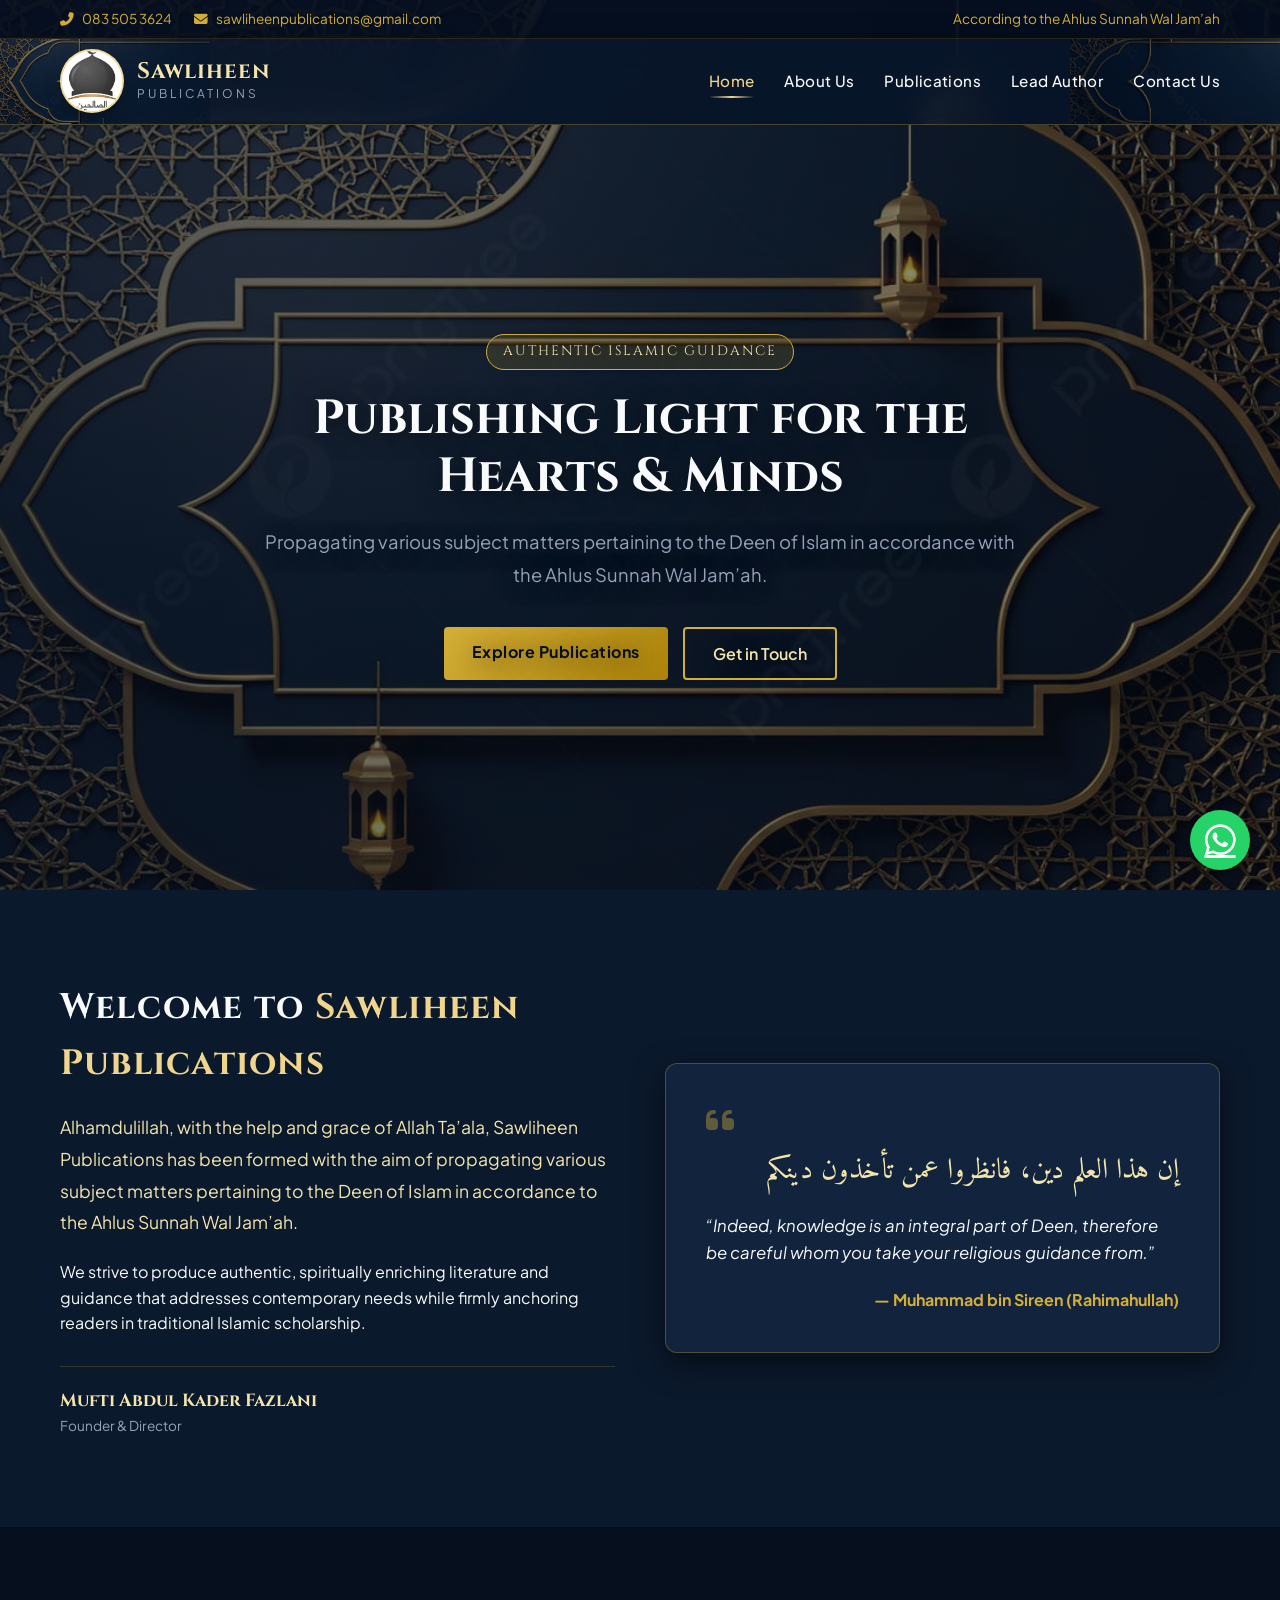
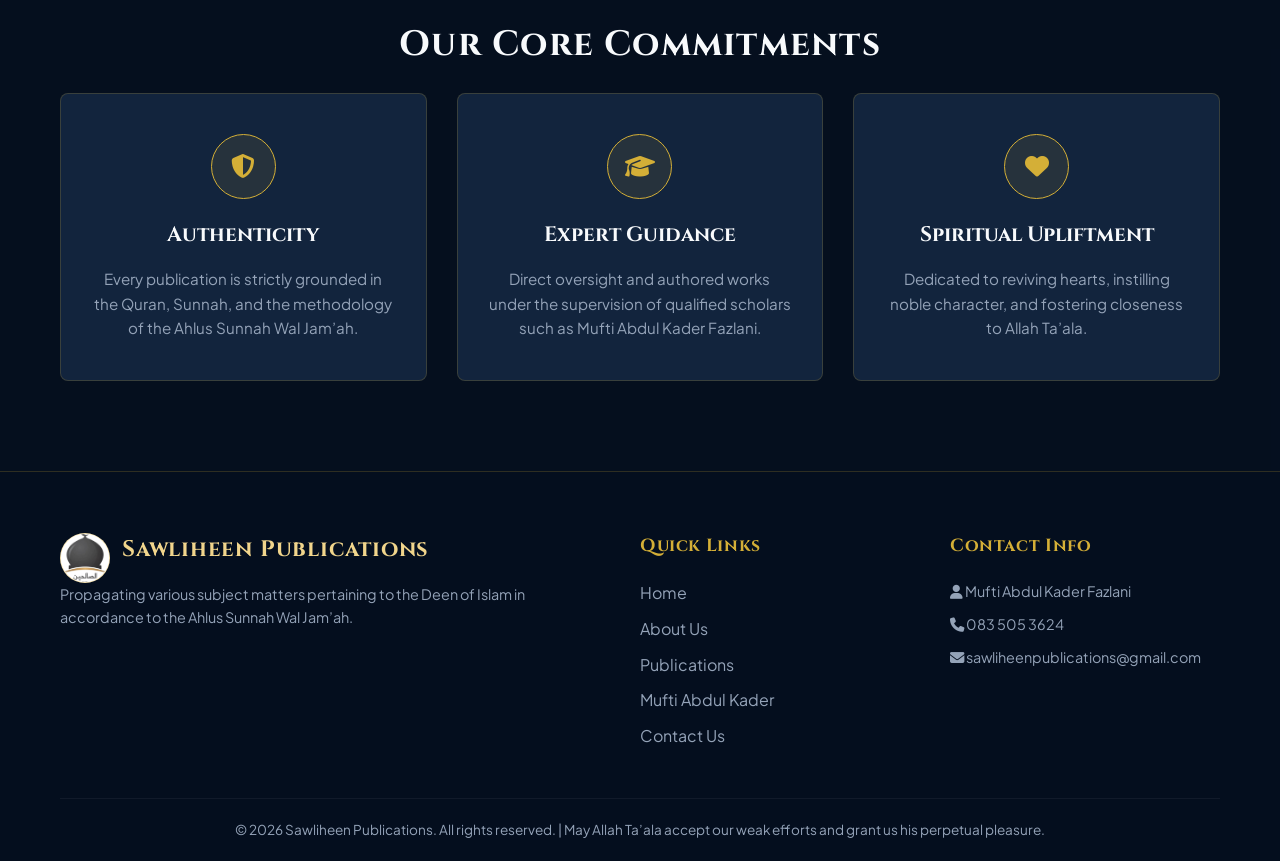
==== index.html @ 015b09c6 "Add files via upload" ====
<!DOCTYPE html>
<html lang="en">
<head>
    <meta charset="UTF-8">
    <meta name="viewport" content="width=device-width, initial-scale=1.0">
    <title>Sawliheen Publications | Home</title>
    <link rel="icon" type="image/png" href="images/favicon.png">
    <link rel="apple-touch-icon" href="images/logo.jpg">
    <!-- Google Fonts & Icons -->
    <link href="https://fonts.googleapis.com/css2?family=Cinzel:wght@400;600;700;900&family=Amiri:ital,wght@0,400;0,700;1,400&family=Plus+Jakarta+Sans:wght@300;400;500;600;700&display=swap" rel="stylesheet">
    <link rel="stylesheet" href="https://cdnjs.cloudflare.com/ajax/libs/font-awesome/6.4.0/css/all.min.css">
    <link rel="stylesheet" href="style.css">
</head>
<body>

    <!-- Top Bar -->
    <div class="top-bar">
        <div class="container top-bar-flex">
            <div class="contact-snippets">
                <span><i class="fas fa-phone-alt"></i> 083 505 3624</span>
                <span><i class="fas fa-envelope"></i> sawliheenpublications@gmail.com</span>
            </div>
            <div class="tagline-top">
                <span>According to the Ahlus Sunnah Wal Jam’ah</span>
            </div>
        </div>
    </div>

    <!-- Navigation Header -->
    <header class="navbar-header">
        <div class="container nav-container">
            <a href="index.html" class="logo">
                <img src="images/logo.jpg" class="logo-mark" alt="Sawliheen Publications logo">
                <div class="logo-text">
                    <h2>Sawliheen</h2>
                    <p>Publications</p>
                </div>
            </a>
            <nav class="nav-menu" id="navMenu">
                <ul>
                    <li><a href="index.html" class="nav-link active">Home</a></li>
                    <li><a href="about.html" class="nav-link">About Us</a></li>
                    <li><a href="publications.html" class="nav-link">Publications</a></li>
                    <li><a href="author.html" class="nav-link">Lead Author</a></li>
                    <li><a href="contact.html" class="nav-link">Contact Us</a></li>
                </ul>
            </nav>
            <button class="hamburger" id="hamburger" type="button" aria-label="Open navigation menu" aria-controls="navMenu" aria-expanded="false"><i class="fas fa-bars" aria-hidden="true"></i></button>
        </div>
    </header>

    <!-- Main Content -->
    <main>
        <!-- Hero Section -->
        <div class="hero-section">
            <div class="hero-overlay"></div>
            <div class="container hero-content">
                <span class="badge-gold">Authentic Islamic Guidance</span>
                <h1>Publishing Light for the Hearts & Minds</h1>
                <p class="hero-subtitle">Propagating various subject matters pertaining to the Deen of Islam in accordance with the Ahlus Sunnah Wal Jam’ah.</p>
                <div class="hero-btns">
                    <a href="publications.html" class="btn-gold">Explore Publications</a>
                    <a href="contact.html" class="btn-outline-gold">Get in Touch</a>
                </div>
            </div>
        </div>

        <!-- Welcome & Mission Section -->
        <section class="section-padding bg-pattern">
            <div class="container">
                <div class="grid-2col">
                    <div class="about-intro-text">
                        <h2 class="section-title">Welcome to <span>Sawliheen Publications</span></h2>
                        <p class="lead-text">Alhamdulillah, with the help and grace of Allah Ta’ala, Sawliheen Publications has been formed with the aim of propagating various subject matters pertaining to the Deen of Islam in accordance to the Ahlus Sunnah Wal Jam’ah.</p>
                        <p>We strive to produce authentic, spiritually enriching literature and guidance that addresses contemporary needs while firmly anchoring readers in traditional Islamic scholarship.</p>
                        <div class="signature-box">
                            <h4>Mufti Abdul Kader Fazlani</h4>
                            <p>Founder & Director</p>
                        </div>
                    </div>
                    <div class="quote-card-gold">
                        <div class="gold-frame">
                            <i class="fas fa-quote-left quote-icon"></i>
                            <p class="arabic-quote">إن هذا العلم دين، فانظروا عمن تأخذون دينكم</p>
                            <p class="quote-translation">“Indeed, knowledge is an integral part of Deen, therefore be careful whom you take your religious guidance from.”</p>
                            <span class="quote-author">— Muhammad bin Sireen (Rahimahullah)</span>
                        </div>
                    </div>
                </div>
            </div>
        </section>

        <!-- Core Commitments -->
        <section class="section-padding highlights-section">
            <div class="container text-center">
                <h2 class="section-title">Our Core Commitments</h2>
                <div class="grid-3col">
                    <div class="feature-box">
                        <div class="icon-circle"><i class="fas fa-shield-alt"></i></div>
                        <h3>Authenticity</h3>
                        <p>Every publication is strictly grounded in the Quran, Sunnah, and the methodology of the Ahlus Sunnah Wal Jam’ah.</p>
                    </div>
                    <div class="feature-box">
                        <div class="icon-circle"><i class="fas fa-graduation-cap"></i></div>
                        <h3>Expert Guidance</h3>
                        <p>Direct oversight and authored works under the supervision of qualified scholars such as Mufti Abdul Kader Fazlani.</p>
                    </div>
                    <div class="feature-box">
                        <div class="icon-circle"><i class="fas fa-heart"></i></div>
                        <h3>Spiritual Upliftment</h3>
                        <p>Dedicated to reviving hearts, instilling noble character, and fostering closeness to Allah Ta’ala.</p>
                    </div>
                </div>
            </div>
        </section>
    </main>

    <!-- Floating WhatsApp Widget -->
    <a href="https://wa.me/27835053624?text=Assalamu%20Alaikum,%20I%20am%20reaching%20out%20from%20the%20Sawliheen%20Publications%20website." class="whatsapp-float" target="_blank" title="Chat on WhatsApp">
        <i class="fab fa-whatsapp"></i>
    </a>

    <!-- Footer -->
    <footer class="footer">
        <div class="container">
            <div class="footer-grid">
                <div class="footer-col">
                    <div class="footer-logo"><img src="images/logo.jpg" class="footer-mark" alt="Sawliheen Publications logo"><h3>Sawliheen Publications</h3></div>
                    <p>Propagating various subject matters pertaining to the Deen of Islam in accordance to the Ahlus Sunnah Wal Jam’ah.</p>
                </div>
                <div class="footer-col">
                    <h4>Quick Links</h4>
                    <ul>
                        <li><a href="index.html">Home</a></li>
                        <li><a href="about.html">About Us</a></li>
                        <li><a href="publications.html">Publications</a></li>
                        <li><a href="author.html">Mufti Abdul Kader</a></li>
                        <li><a href="contact.html">Contact Us</a></li>
                    </ul>
                </div>
                <div class="footer-col">
                    <h4>Contact Info</h4>
                    <p><i class="fas fa-user"></i> Mufti Abdul Kader Fazlani</p>
                    <p><i class="fas fa-phone"></i> 083 505 3624</p>
                    <p><i class="fas fa-envelope"></i> sawliheenpublications@gmail.com</p>
                </div>
            </div>
            <div class="footer-bottom">
                <p>&copy; 2026 Sawliheen Publications. All rights reserved. | May Allah Ta’ala accept our weak efforts and grant us his perpetual pleasure.</p>
            </div>
        </div>
    </footer>

    <script src="script.js"></script>
</body>
</html>
---- style.css ----
/* ==========================================
   SAWLIHEEN PUBLICATIONS - STYLESHEET
   Theme: Navy Blue & Metallic Gold
   ========================================== */

:root {
    --navy-dark: #070f1e;
    --navy-primary: #0b192c;
    --navy-light: #1e3e62;
    --navy-card: #12243d;
    --gold-primary: #d4af37;
    --gold-light: #f3e5ab;
    --gold-dark: #aa820a;
    --text-light: #f8fafc;
    --text-muted: #94a3b8;
    --transition: all 0.3s ease;
}

/* --------------------------------------------------------------------------
   Sawliheen signature treatment — the navy and gold details of the artwork
   continue quietly across every page, while content remains easy to read.
   -------------------------------------------------------------------------- */
:root {
    --sawliheen-ink: #071226;
    --sawliheen-navy: #10284d;
    --sawliheen-midnight: #09172f;
    --sawliheen-gold: #d9ae57;
    --sawliheen-gold-light: #f1d58c;
    --sawliheen-copper: #a97449;
}

html { scroll-behavior: smooth; }

body {
    background-color: var(--sawliheen-ink);
    background-image: linear-gradient(rgba(5, 14, 31, 0.88), rgba(5, 14, 31, 0.93)), url('images/background.jpg');
    background-attachment: fixed;
    background-position: center;
    background-size: cover;
    color: #e9edf5;
}

.hero-section {
    background: url('images/background.jpg') center / cover no-repeat !important;
}
.hero-overlay {
    background: linear-gradient(110deg, rgba(5, 14, 31, 0.84), rgba(16, 40, 77, 0.78)) !important;
}

.top-bar {
    background: rgba(5, 14, 31, 0.90) !important;
    border-bottom: 1px solid rgba(217, 174, 87, 0.28);
}

.navbar-header {
    background: rgba(9, 23, 47, 0.91) !important;
    backdrop-filter: blur(14px);
    border-bottom: 1px solid rgba(217, 174, 87, 0.20);
    box-shadow: 0 10px 30px rgba(0, 0, 0, 0.18);
}

.logo-icon, .footer-logo h3 { color: var(--sawliheen-gold-light) !important; }
.logo-text h2, .section-title, .footer h3, .footer h4 { letter-spacing: 0.035em; }
.nav-link { letter-spacing: 0.025em; }
.nav-link.active, .nav-link:hover { color: var(--sawliheen-gold-light) !important; }

.page-header-banner {
    position: relative;
    overflow: hidden;
    background: linear-gradient(115deg, rgba(5, 14, 31, 0.89), rgba(16, 40, 77, 0.74)) !important;
    border-bottom: 1px solid rgba(217, 174, 87, 0.32);
}
.page-header-banner::after {
    content: '';
    position: absolute;
    inset: 0;
    background: url('images/background.jpg') center 44% / cover no-repeat;
    opacity: 0.18;
    mix-blend-mode: screen;
    pointer-events: none;
}
.page-header-banner .container { position: relative; z-index: 1; }
.page-header-banner h1 { text-shadow: 0 4px 22px rgba(0, 0, 0, 0.42); }

.section-padding { background: rgba(5, 14, 31, 0.67); }
.section-title span, .eyebrow { color: var(--sawliheen-gold-light) !important; }
.eyebrow {
    display: inline-block;
    margin-bottom: 0.8rem;
    font-family: 'Plus Jakarta Sans', sans-serif;
    font-size: 0.72rem;
    font-weight: 700;
    letter-spacing: 0.18em;
    text-transform: uppercase;
}

.publications-intro, .author-profile {
    max-width: 850px;
    margin: 0 auto;
    padding: clamp(2rem, 5vw, 4.5rem);
    border: 1px solid rgba(217, 174, 87, 0.34);
    border-radius: 4px;
    background: linear-gradient(135deg, rgba(16, 40, 77, 0.82), rgba(7, 18, 38, 0.88));
    box-shadow: 0 24px 60px rgba(0, 0, 0, 0.30), inset 0 1px 0 rgba(255, 255, 255, 0.06);
}
.publications-intro .lead-text { max-width: 650px; margin: 0 auto 2rem; }
.author-profile { max-width: 900px; }
.author-profile .section-title { margin-bottom: 1.35rem; }

.btn-primary, .btn-sm-gold {
    background: linear-gradient(135deg, var(--sawliheen-gold-light), var(--sawliheen-copper)) !important;
    box-shadow: 0 10px 24px rgba(169, 116, 73, 0.24);
}
.btn-primary:hover, .btn-sm-gold:hover { transform: translateY(-2px); box-shadow: 0 14px 30px rgba(169, 116, 73, 0.35); }

.footer {
    background: rgba(5, 14, 31, 0.93) !important;
    border-top: 1px solid rgba(217, 174, 87, 0.28);
    backdrop-filter: blur(12px);
}
.author-contact-box, .contact-form, .contact-info-card, .about-card, .value-card, .quote-card, .pub-card {
    border: 1px solid rgba(217, 174, 87, 0.16);
    box-shadow: 0 18px 38px rgba(0, 0, 0, 0.20);
}

@media (max-width: 768px) {
    body { background-attachment: scroll; }
    .publications-intro, .author-profile { padding: 2rem 1.35rem; }
}

* {
    margin: 0;
    padding: 0;
    box-sizing: border-box;
}

html {
    scroll-behavior: smooth;
}

body {
    font-family: 'Plus Jakarta Sans', sans-serif;
    background-color: var(--navy-dark);
    color: var(--text-light);
    line-height: 1.6;
}

/* Container */
.container {
    max-width: 1200px;
    margin: 0 auto;
    padding: 0 20px;
}

/* Typography */
h1, h2, h3, h4, .logo-text h2, .badge-gold {
    font-family: 'Cinzel', serif;
}

.arabic-quote {
    font-family: 'Amiri', serif;
    font-size: 1.8rem;
    color: var(--gold-light);
    direction: rtl;
    margin-bottom: 15px;
    line-height: 1.8;
}

/* Top Bar */
.top-bar {
    background-color: var(--navy-dark);
    border-bottom: 1px solid rgba(212, 175, 55, 0.2);
    font-size: 0.85rem;
    padding: 8px 0;
    color: var(--text-muted);
}

.top-bar-flex {
    display: flex;
    justify-content: space-between;
    align-items: center;
}

.contact-snippets span {
    margin-right: 20px;
}

.contact-snippets i, .tagline-top i {
    color: var(--gold-primary);
    margin-right: 6px;
}

/* Navbar */
.navbar-header {
    background-color: var(--navy-primary);
    border-bottom: 1px solid rgba(212, 175, 55, 0.3);
    position: sticky;
    top: 0;
    z-index: 1000;
    box-shadow: 0 4px 20px rgba(0,0,0,0.5);
}

.nav-container {
    display: flex;
    justify-content: space-between;
    align-items: center;
    height: 85px;
}

.logo {
    display: flex;
    align-items: center;
    text-decoration: none;
    color: var(--text-light);
}

/* Supplied Sawliheen Publications mark — kept crisp, restrained, and legible. */
.logo-mark {
    width: 64px;
    height: 64px;
    flex: 0 0 64px;
    object-fit: cover;
    object-position: center 29%;
    border-radius: 50%;
    background: #fff;
    border: 2px solid rgba(241, 213, 140, 0.88);
    box-shadow: 0 5px 16px rgba(0, 0, 0, 0.28);
    margin-right: 13px;
}

.logo-icon {
    width: 45px;
    height: 45px;
    background: linear-gradient(135deg, var(--gold-primary), var(--gold-dark));
    color: var(--navy-dark);
    display: flex;
    align-items: center;
    justify-content: center;
    border-radius: 50%;
    font-size: 1.2rem;
    margin-right: 12px;
}

.logo-text h2 {
    font-size: 1.4rem;
    color: var(--gold-light);
    letter-spacing: 1px;
    line-height: 1.1;
}

.logo-text p {
    font-size: 0.75rem;
    letter-spacing: 3px;
    color: var(--text-muted);
    text-transform: uppercase;
}

.nav-menu ul {
    display: flex;
    list-style: none;
    gap: 30px;
}

.nav-menu a {
    text-decoration: none;
    color: var(--text-light);
    font-weight: 500;
    font-size: 0.95rem;
    transition: var(--transition);
    position: val;
}

.nav-menu a:hover, .nav-menu a.active {
    color: var(--gold-primary);
}

.hamburger {
    display: none;
    font-size: 1.5rem;
    color: var(--gold-primary);
    cursor: pointer;
}

/* Page Routing Display */
.page {
    display: none;
    animation: fadeIn 0.5s ease-in-out;
}

.page.active-page {
    display: block;
}

@keyframes fadeIn {
    from { opacity: 0; transform: translateY(10px); }
    to { opacity: 1; transform: translateY(0); }
}

/* Hero Section */
.hero-section {
    position: relative;
    background: url('https://images.unsplash.com/photo-1542838132-92c53300491e?auto=format&fit=crop&w=1920&q=80') center/cover no-repeat;
    min-height: 85vh;
    display: flex;
    align-items: center;
    text-align: center;
}

.hero-overlay {
    position: absolute;
    top: 0; left: 0; width: 100%; height: 100%;
    background: linear-gradient(to bottom, rgba(7,15,30,0.85), rgba(11,25,44,0.95));
}

.hero-content {
    position: relative;
    z-index: 2;
    max-width: 800px;
    margin: 0 auto;
    padding: 60px 20px;
}

.badge-gold {
    display: inline-block;
    background: rgba(212, 175, 55, 0.15);
    border: 1px solid var(--gold-primary);
    color: var(--gold-light);
    padding: 6px 16px;
    border-radius: 30px;
    font-size: 0.85rem;
    letter-spacing: 2px;
    text-transform: uppercase;
    margin-bottom: 20px;
}

.hero-content h1 {
    font-size: 3rem;
    color: var(--text-light);
    margin-bottom: 20px;
    line-height: 1.2;
}

.hero-content h1 span {
    color: var(--gold-primary);
}

.hero-subtitle {
    font-size: 1.15rem;
    color: var(--text-muted);
    margin-bottom: 35px;
    line-height: 1.8;
}

.hero-btns {
    display: flex;
    justify-content: center;
    gap: 15px;
}

/* Buttons */
.btn-gold {
    background: linear-gradient(135deg, var(--gold-primary), var(--gold-dark));
    color: var(--navy-dark);
    padding: 12px 28px;
    border-radius: 4px;
    text-decoration: none;
    font-weight: 700;
    letter-spacing: 0.5px;
    transition: var(--transition);
    display: inline-block;
    border: none;
    cursor: pointer;
}

.btn-gold:hover {
    transform: translateY(-2px);
    box-shadow: 0 5px 20px rgba(212, 175, 55, 0.4);
}

.btn-outline-gold {
    background: transparent;
    border: 2px solid var(--gold-primary);
    color: var(--gold-light);
    padding: 12px 28px;
    border-radius: 4px;
    text-decoration: none;
    font-weight: 600;
    transition: var(--transition);
    display: inline-block;
}

.btn-outline-gold:hover {
    background: var(--gold-primary);
    color: var(--navy-dark);
}

.btn-sm-gold {
    background: rgba(212, 175, 55, 0.15);
    border: 1px solid var(--gold-primary);
    color: var(--gold-light);
    padding: 8px 16px;
    border-radius: 4px;
    text-decoration: none;
    font-size: 0.85rem;
    font-weight: 600;
    display: inline-block;
    transition: var(--transition);
}

.btn-sm-gold:hover {
    background: var(--gold-primary);
    color: var(--navy-dark);
}

/* Common Section Layouts */
.section-padding {
    padding: 90px 0;
}

.bg-pattern {
    background-color: var(--navy-primary);
    position: relative;
}

.grid-2col {
    display: grid;
    grid-template-columns: 1fr 1fr;
    gap: 50px;
    align-items: center;
}

.grid-3col {
    display: grid;
    grid-template-columns: repeat(3, 1fr);
    gap: 30px;
}

.align-center {
    align-items: center;
}

.text-center {
    text-align: center;
}

.mb-50 {
    margin-bottom: 50px;
}

.section-title {
    font-size: 2.2rem;
    margin-bottom: 20px;
    color: var(--text-light);
}

.section-title span, span {
    color: var(--gold-primary);
}

.lead-text {
    font-size: 1.1rem;
    color: var(--gold-light);
    margin-bottom: 20px;
    line-height: 1.8;
}

/* Quote Card */
.quote-card-gold {
    background: var(--navy-card);
    border: 1px solid rgba(212, 175, 55, 0.3);
    padding: 40px;
    border-radius: 12px;
    box-shadow: 0 10px 30px rgba(0,0,0,0.5);
    position: relative;
}

.gold-frame {
    position: relative;
}

.quote-icon {
    color: var(--gold-primary);
    font-size: 2rem;
    opacity: 0.4;
    margin-bottom: 10px;
}

.quote-translation {
    font-style: italic;
    color: var(--text-light);
    margin-bottom: 20px;
    font-size: 1.05rem;
}

.quote-author {
    font-weight: 700;
    color: var(--gold-primary);
    display: block;
    text-align: right;
}

.signature-box {
    margin-top: 30px;
    padding-top: 20px;
    border-top: 1px solid rgba(212, 175, 55, 0.2);
}

.signature-box h4 {
    color: var(--gold-light);
    font-size: 1.1rem;
}

.signature-box p {
    color: var(--text-muted);
    font-size: 0.85rem;
}

/* Highlights */
.highlights-section .feature-box {
    background: var(--navy-card);
    border: 1px solid rgba(212, 175, 55, 0.2);
    padding: 40px 30px;
    border-radius: 8px;
    transition: var(--transition);
}

.highlights-section .feature-box:hover {
    border-color: var(--gold-primary);
    transform: translateY(-5px);
}

.icon-circle {
    width: 65px;
    height: 65px;
    background: rgba(212, 175, 55, 0.1);
    border: 1px solid var(--gold-primary);
    color: var(--gold-primary);
    display: flex;
    align-items: center;
    justify-content: center;
    border-radius: 50%;
    font-size: 1.5rem;
    margin: 0 auto 20px auto;
}

.feature-box h3 {
    margin-bottom: 15px;
    font-size: 1.3rem;
    color: var(--text-light);
}

.feature-box p {
    color: var(--text-muted);
    font-size: 0.95rem;
}

/* Page Banners */
.page-header-banner {
    background: linear-gradient(135deg, var(--navy-primary), var(--navy-dark));
    border-bottom: 1px solid rgba(212, 175, 55, 0.2);
    padding: 70px 0;
    text-align: center;
}

.page-header-banner h1 {
    font-size: 2.5rem;
    color: var(--gold-light);
    margin-bottom: 10px;
}

.page-header-banner p {
    color: var(--text-muted);
    font-size: 1.1rem;
}

/* Vision Box */
.vision-box-gold {
    background: var(--navy-card);
    border: 1px solid var(--gold-primary);
    padding: 40px;
    border-radius: 12px;
}

.vision-box-gold h3 {
    color: var(--gold-primary);
    font-size: 1.3rem;
    margin-bottom: 10px;
}

.vision-box-gold p {
    color: var(--text-muted);
}

/* Publications Grid */
.pub-card {
    background: var(--navy-card);
    border: 1px solid rgba(212, 175, 55, 0.2);
    border-radius: 8px;
    overflow: hidden;
    transition: var(--transition);
}

.pub-card:hover {
    border-color: var(--gold-primary);
    transform: translateY(-5px);
}

.pub-img {
    height: 180px;
    background: linear-gradient(135deg, var(--navy-light), var(--navy-primary));
    display: flex;
    align-items: center;
    justify-content: center;
    position: relative;
    font-size: 3.5rem;
    color: var(--gold-primary);
}

.pub-tag {
    position: absolute;
    top: 15px;
    right: 15px;
    background: var(--gold-primary);
    color: var(--navy-dark);
    font-size: 0.75rem;
    font-weight: 700;
    padding: 4px 10px;
    border-radius: 4px;
    text-transform: uppercase;
}

.pub-content {
    padding: 25px;
}

.pub-content h3 {
    font-size: 1.25rem;
    margin-bottom: 8px;
    color: var(--text-light);
}

.pub-author {
    font-size: 0.85rem;
    color: var(--gold-primary);
    margin-bottom: 12px;
    font-weight: 600;
}

.pub-content p {
    color: var(--text-muted);
    font-size: 0.95rem;
    margin-bottom: 20px;
}

/* Author Section */
.author-avatar-wrapper {
    display: flex;
    justify-content: center;
}

.author-frame {
    width: 280px;
    height: 350px;
    background: var(--navy-card);
    border: 2px solid var(--gold-primary);
    border-radius: 12px;
    display: flex;
    align-items: center;
    justify-content: center;
    font-size: 6rem;
    color: var(--gold-primary);
    box-shadow: 0 10px 30px rgba(0,0,0,0.5);
}

.author-contact-box {
    margin-top: 30px;
    background: var(--navy-card);
    padding: 20px;
    border-left: 4px solid var(--gold-primary);
    border-radius: 4px;
}

.author-contact-box p {
    margin-bottom: 8px;
    color: var(--text-light);
}

.author-contact-box i {
    color: var(--gold-primary);
    margin-right: 10px;
}

/* Contact Section */
.contact-info-card {
    background: var(--navy-card);
    border: 1px solid rgba(212, 175, 55, 0.2);
    padding: 40px;
    border-radius: 12px;
}

.contact-list {
    list-style: none;
    margin: 30px 0;
}

.contact-list li {
    display: flex;
    align-items: flex-start;
    margin-bottom: 25px;
}

.contact-list i {
    font-size: 1.3rem;
    color: var(--gold-primary);
    margin-right: 20px;
    margin-top: 3px;
}

.contact-list h4 {
    font-size: 1rem;
    color: var(--gold-light);
}

.contact-list p {
    color: var(--text-muted);
    font-size: 0.95rem;
}

.whatsapp-direct-box {
    background: rgba(37, 211, 102, 0.08);
    border: 1px solid rgba(37, 211, 102, 0.3);
    padding: 25px;
    border-radius: 8px;
    margin-top: 30px;
}

.whatsapp-direct-box h3 {
    color: #25d366;
    font-size: 1.15rem;
    margin-bottom: 8px;
}

.whatsapp-direct-box p {
    color: var(--text-muted);
    font-size: 0.9rem;
    margin-bottom: 15px;
}

.btn-whatsapp-large {
    background: #25d366;
    color: #fff;
    padding: 12px 20px;
    border-radius: 4px;
    text-decoration: none;
    font-weight: 600;
    display: inline-block;
    transition: var(--transition);
}

.btn-whatsapp-large:hover {
    background: #20ba5a;
    box-shadow: 0 5px 15px rgba(37, 211, 102, 0.4);
}

.contact-form-wrapper {
    background: var(--navy-card);
    border: 1px solid rgba(212, 175, 55, 0.2);
    padding: 40px;
    border-radius: 12px;
}

.contact-form-wrapper h3 {
    font-size: 1.5rem;
    margin-bottom: 25px;
    color: var(--gold-light);
}

.form-group {
    margin-bottom: 20px;
}

.form-group label {
    display: block;
    margin-bottom: 8px;
    font-size: 0.9rem;
    color: var(--text-light);
}

.form-group input, .form-group textarea {
    width: 100%;
    padding: 12px 15px;
    background: var(--navy-dark);
    border: 1px solid rgba(212, 175, 55, 0.3);
    border-radius: 4px;
    color: var(--text-light);
    font-family: inherit;
    transition: var(--transition);
}

.form-group input:focus, .form-group textarea:focus {
    outline: none;
    border-color: var(--gold-primary);
}

.w-100 {
    width: 100%;
}

.form-success {
    margin-top: 15px;
    padding: 12px;
    background: rgba(37, 211, 102, 0.15);
    border: 1px solid #25d366;
    color: #25d366;
    border-radius: 4px;
    text-align: center;
    font-weight: 600;
}

/* Floating WhatsApp Widget */
.whatsapp-float {
    position: fixed;
    bottom: 30px;
    right: 30px;
    background: #25d366;
    color: white;
    width: 60px;
    height: 60px;
    border-radius: 50%;
    display: flex;
    align-items: center;
    justify-content: center;
    font-size: 2.2rem;
    box-shadow: 0 4px 20px rgba(0,0,0,0.4);
    z-index: 999;
    transition: var(--transition);
}

.whatsapp-float:hover {
    transform: scale(1.1);
    background: #20ba5a;
}

/* Footer */
.footer {
    background: var(--navy-dark);
    border-top: 1px solid rgba(212, 175, 55, 0.2);
    padding: 60px 0 20px 0;
    color: var(--text-muted);
}

.footer-grid {
    display: grid;
    grid-template-columns: 2fr 1fr 1fr;
    gap: 40px;
    margin-bottom: 40px;
}

.footer-logo {
    display: flex;
    align-items: center;
    gap: 12px;
}

.footer-mark {
    width: 50px;
    height: 50px;
    flex: 0 0 50px;
    object-fit: cover;
    object-position: center 29%;
    border-radius: 50%;
    background: #fff;
    border: 1px solid rgba(241, 213, 140, 0.68);
}

.footer-logo h3 {
    color: var(--gold-light);
    font-size: 1.4rem;
    margin-bottom: 15px;
}

.footer-col h4 {
    color: var(--gold-primary);
    font-size: 1.1rem;
    margin-bottom: 20px;
}

.footer-col ul {
    list-style: none;
}

.footer-col ul li {
    margin-bottom: 10px;
}

.footer-col ul a {
    text-decoration: none;
    color: var(--text-muted);
    transition: var(--transition);
}

.footer-col ul a:hover {
    color: var(--gold-primary);
}

.footer-col p {
    margin-bottom: 10px;
    font-size: 0.9rem;
}

.footer-bottom {
    border-top: 1px solid rgba(255,255,255,0.05);
    padding-top: 20px;
    text-align: center;
    font-size: 0.85rem;
}

/* Responsive Styles */
@keyframes fadeIn {
    from { opacity: 0; }
    to { opacity: 1; }
}

@media(max-width: 900px) {
    .grid-2col, .grid-3col, .footer-grid {
        grid-template-columns: 1fr;
        gap: 30px;
    }

    .hero-content h1 {
        font-size: 2.2rem;
    }

    .nav-menu {
        display: none;
        position: absolute;
        top: 85px;
        left: 0;
        width: 100%;
        background: var(--navy-primary);
        border-bottom: 1px solid rgba(212, 175, 55, 0.3);
        padding: 20px 0;
    }

    .nav-menu.active {
        display: block;
    }

    .nav-menu ul {
        flex-direction: column;
        align-items: center;
        gap: 15px;
    }

    .hamburger {
        display: block;
    }

    .top-bar-flex {
        flex-direction: column;
        text-align: center;
        gap: 5px;
    }

    .contact-snippets span {
        margin-right: 0;
        display: block;
    }
}

/* ========================================================================
   Premium interaction & mobile polish
   ======================================================================== */

/* Gold scrollbar */
html { scrollbar-color: var(--sawliheen-gold) var(--sawliheen-ink); scrollbar-width: thin; }
::-webkit-scrollbar { width: 11px; }
::-webkit-scrollbar-track { background: var(--sawliheen-ink); }
::-webkit-scrollbar-thumb {
    background: linear-gradient(180deg, var(--sawliheen-gold-light), var(--sawliheen-copper));
    border: 3px solid var(--sawliheen-ink);
    border-radius: 99px;
}
::-webkit-scrollbar-thumb:hover { background: var(--sawliheen-gold-light); }

/* Gentle movement gives the dark canvas depth without distracting from the content. */
@keyframes auroraDrift {
    0%, 100% { background-position: center, center; }
    50% { background-position: center, 54% center; }
}

@keyframes logoFloat {
    0%, 100% { transform: translateY(0); }
    50% { transform: translateY(-3px); }
}

@keyframes goldPulse {
    0%, 100% { box-shadow: 0 0 0 0 rgba(217, 174, 87, 0); }
    50% { box-shadow: 0 0 0 7px rgba(217, 174, 87, 0.12); }
}

body { animation: auroraDrift 24s ease-in-out infinite; }
.logo-mark { animation: logoFloat 4.8s ease-in-out infinite; }

.logo:hover .logo-mark {
    transform: rotate(-5deg) scale(1.07);
    border-color: var(--sawliheen-gold-light);
    box-shadow: 0 8px 22px rgba(217, 174, 87, 0.28);
}

.nav-link { position: relative; }
.nav-link::after {
    content: '';
    position: absolute;
    right: 0;
    bottom: -8px;
    left: 0;
    height: 2px;
    border-radius: 99px;
    background: linear-gradient(90deg, transparent, var(--sawliheen-gold-light), transparent);
    transform: scaleX(0);
    transform-origin: center;
    transition: transform 260ms ease;
}
.nav-link:hover::after, .nav-link.active::after { transform: scaleX(1); }

.btn-gold, .btn-outline-gold, .btn-primary, .btn-sm-gold {
    position: relative;
    overflow: hidden;
    transition: transform 220ms ease, box-shadow 220ms ease, background-color 220ms ease;
}
.btn-gold::before, .btn-primary::before, .btn-sm-gold::before {
    content: '';
    position: absolute;
    inset: 0;
    background: linear-gradient(115deg, transparent 20%, rgba(255,255,255,.28) 45%, transparent 70%);
    transform: translateX(-125%);
    transition: transform 520ms ease;
}
.btn-gold:hover::before, .btn-primary:hover::before, .btn-sm-gold:hover::before { transform: translateX(125%); }
.btn-gold:hover, .btn-outline-gold:hover, .btn-primary:hover, .btn-sm-gold:hover {
    transform: translateY(-3px);
    box-shadow: 0 14px 28px rgba(0, 0, 0, .28), 0 0 0 1px rgba(241, 213, 140, .18);
}

.feature-box, .about-card, .value-card, .pub-card, .contact-info-card, .contact-form, .quote-card-gold, .author-profile, .publications-intro {
    transition: transform 260ms ease, border-color 260ms ease, box-shadow 260ms ease, background-color 260ms ease;
}
.feature-box:hover, .about-card:hover, .value-card:hover, .pub-card:hover, .contact-info-card:hover, .contact-form:hover, .quote-card-gold:hover {
    transform: translateY(-7px);
    border-color: rgba(241, 213, 140, .58);
    box-shadow: 0 20px 38px rgba(0, 0, 0, .28), 0 0 0 1px rgba(217, 174, 87, .1);
}
.feature-box:hover .icon-circle { animation: goldPulse 1.8s ease-in-out infinite; transform: scale(1.07); }
.icon-circle { transition: transform 220ms ease; }

.footer-col ul a { display: inline-block; }
.footer-col ul a:hover { transform: translateX(5px); }
.whatsapp-float { animation: goldPulse 2.8s ease-in-out infinite; }
.whatsapp-float:hover { transform: translateY(-4px) scale(1.1); }

@media (max-width: 900px) {
    .nav-container { height: 76px; }
    .logo-mark { width: 52px; height: 52px; flex-basis: 52px; margin-right: 10px; }
    .logo-text h2 { font-size: 1.18rem; letter-spacing: .06em; }
    .logo-text p { font-size: .7rem; letter-spacing: .16em; }
    .nav-menu {
        top: 76px;
        padding: 16px 0 20px;
        background: rgba(9, 23, 47, .98);
        backdrop-filter: blur(16px);
        box-shadow: 0 14px 28px rgba(0, 0, 0, .28);
    }
    .nav-menu ul { gap: 3px; }
    .nav-menu a { display: block; padding: 11px 28px; }
    .nav-link::after { bottom: 5px; }
    .hero-section { min-height: 590px; display: flex; align-items: center; }
    .hero-content { padding-top: 55px; padding-bottom: 55px; }
    .hero-content h1 { font-size: clamp(2.15rem, 10vw, 3.1rem); line-height: 1.13; }
    .hero-subtitle { font-size: 1rem; }
    .hero-btns { display: grid; grid-template-columns: 1fr; gap: 12px; width: min(100%, 340px); }
    .hero-btns a { text-align: center; }
    .section-padding { padding: 64px 0; }
    .section-title { font-size: clamp(1.65rem, 7vw, 2.2rem); line-height: 1.23; }
    .footer { padding: 46px 0 24px; }
    .footer-grid { gap: 26px; margin-bottom: 30px; }
    .footer-mark { width: 46px; height: 46px; flex-basis: 46px; }
    .footer-logo h3 { font-size: 1.2rem; margin-bottom: 0; }
    .whatsapp-float { width: 54px; height: 54px; right: 18px; bottom: 18px; font-size: 1.9rem; }
}

@media (max-width: 480px) {
    .container { padding-right: 18px; padding-left: 18px; }
    .top-bar { padding: 7px 0; font-size: .75rem; }
    .tagline-top { font-size: .68rem; }
    .hero-section { min-height: 555px; }
    .badge-gold { font-size: .66rem; letter-spacing: .09em; }
    .feature-box, .about-card, .value-card, .pub-card { padding: 24px 20px; }
    .footer-bottom { font-size: .75rem; }
}

@media (prefers-reduced-motion: reduce) {
    *, *::before, *::after { animation-duration: .01ms !important; animation-iteration-count: 1 !important; scroll-behavior: auto !important; transition-duration: .01ms !important; }
}

/* ========================================================================
   Ornate navy & gold artwork — deliberately framed so the design is visible
   on every screen while copy remains comfortably readable.
   ======================================================================== */
body {
    isolation: isolate;
    background-color: #071321;
    background-image:
        linear-gradient(120deg, rgba(4, 13, 25, .58), rgba(4, 13, 25, .40)),
        url('images/new-background.jpg') !important;
    background-size: cover;
    background-position: center;
}

body > .top-bar, body > .navbar-header, body > main, body > .footer {
    position: relative;
    z-index: 1;
}

/* Persistent bottom flourishes: these make the supplied pattern feel woven
   into the page rather than hidden behind dark content panels. */
body::before, body::after {
    content: '';
    position: fixed;
    bottom: 0;
    z-index: 0;
    width: min(30vw, 420px);
    height: min(34vw, 370px);
    pointer-events: none;
    background-image: url('images/new-background.jpg');
    background-repeat: no-repeat;
    background-size: 760px auto;
    filter: saturate(1.13) contrast(1.05);
    opacity: .72;
    mask-image: linear-gradient(to top, #000 20%, rgba(0,0,0,.74) 64%, transparent 100%);
}
body::before { left: 0; background-position: left bottom; }
body::after { right: 0; background-position: right bottom; transform: scaleX(-1); }

.hero-section {
    background: url('images/new-background.jpg') center / cover no-repeat !important;
    position: relative;
}
.hero-overlay {
    background: linear-gradient(105deg, rgba(5, 14, 29, .68), rgba(5, 14, 29, .38)) !important;
}
.hero-content { text-shadow: 0 3px 22px rgba(0, 0, 0, .50); }

.page-header-banner {
    background: linear-gradient(110deg, rgba(5, 14, 29, .72), rgba(5, 14, 29, .48)), url('images/new-background.jpg') center / cover !important;
}
.page-header-banner::after { background-image: none; }

/* Gold pattern peeks from both navbar ends, without interfering with links. */
.navbar-header { overflow: hidden; background: rgba(8, 21, 42, .87) !important; }
.navbar-header::before, .navbar-header::after {
    content: '';
    position: absolute;
    top: 0;
    bottom: 0;
    width: 210px;
    opacity: .58;
    pointer-events: none;
    background-image: linear-gradient(90deg, rgba(8, 21, 42, .08), rgba(8, 21, 42, .38)), url('images/new-background.jpg');
    background-size: auto 180px;
    background-repeat: no-repeat;
    filter: saturate(1.18) contrast(1.06);
}
.navbar-header::before { left: 0; background-position: left center; }
.navbar-header::after { right: 0; background-position: right center; transform: scaleX(-1); }
.nav-container { position: relative; z-index: 1; }

@media (max-width: 900px) {
    body {
        background-attachment: scroll;
        background-position: center top;
    }
    .hero-section { background-position: 53% center !important; }
    .hero-overlay { background: linear-gradient(110deg, rgba(5, 14, 29, .61), rgba(5, 14, 29, .30)) !important; }
    .navbar-header::before, .navbar-header::after {
        width: 104px;
        opacity: .66;
        background-size: auto 130px;
    }
    body::before, body::after {
        width: 45vw;
        height: 47vw;
        background-size: 540px auto;
        opacity: .78;
    }
    .page-header-banner { background-position: 53% center !important; }
}

@media (max-width: 480px) {
    .navbar-header::before, .navbar-header::after { width: 72px; opacity: .72; }
    body::before, body::after { width: 51vw; height: 54vw; opacity: .82; }
    .hero-content { text-shadow: 0 2px 14px rgba(0, 0, 0, .55); }
}

/* Mobile menu must be able to extend beyond the decorative navbar. */
@media (max-width: 900px) {
    .navbar-header { overflow: visible; }
    .hamburger {
        appearance: none;
        border: 1px solid rgba(241, 213, 140, .42);
        background: rgba(7, 18, 38, .56);
        color: var(--sawliheen-gold-light);
        width: 46px;
        height: 46px;
        border-radius: 12px;
        cursor: pointer;
        touch-action: manipulation;
        transition: transform 180ms ease, background-color 180ms ease, border-color 180ms ease;
    }
    .hamburger:hover, .hamburger:focus-visible {
        background: rgba(217, 174, 87, .16);
        border-color: var(--sawliheen-gold-light);
        transform: scale(1.04);
        outline: none;
    }
    .hamburger i { pointer-events: none; }
}
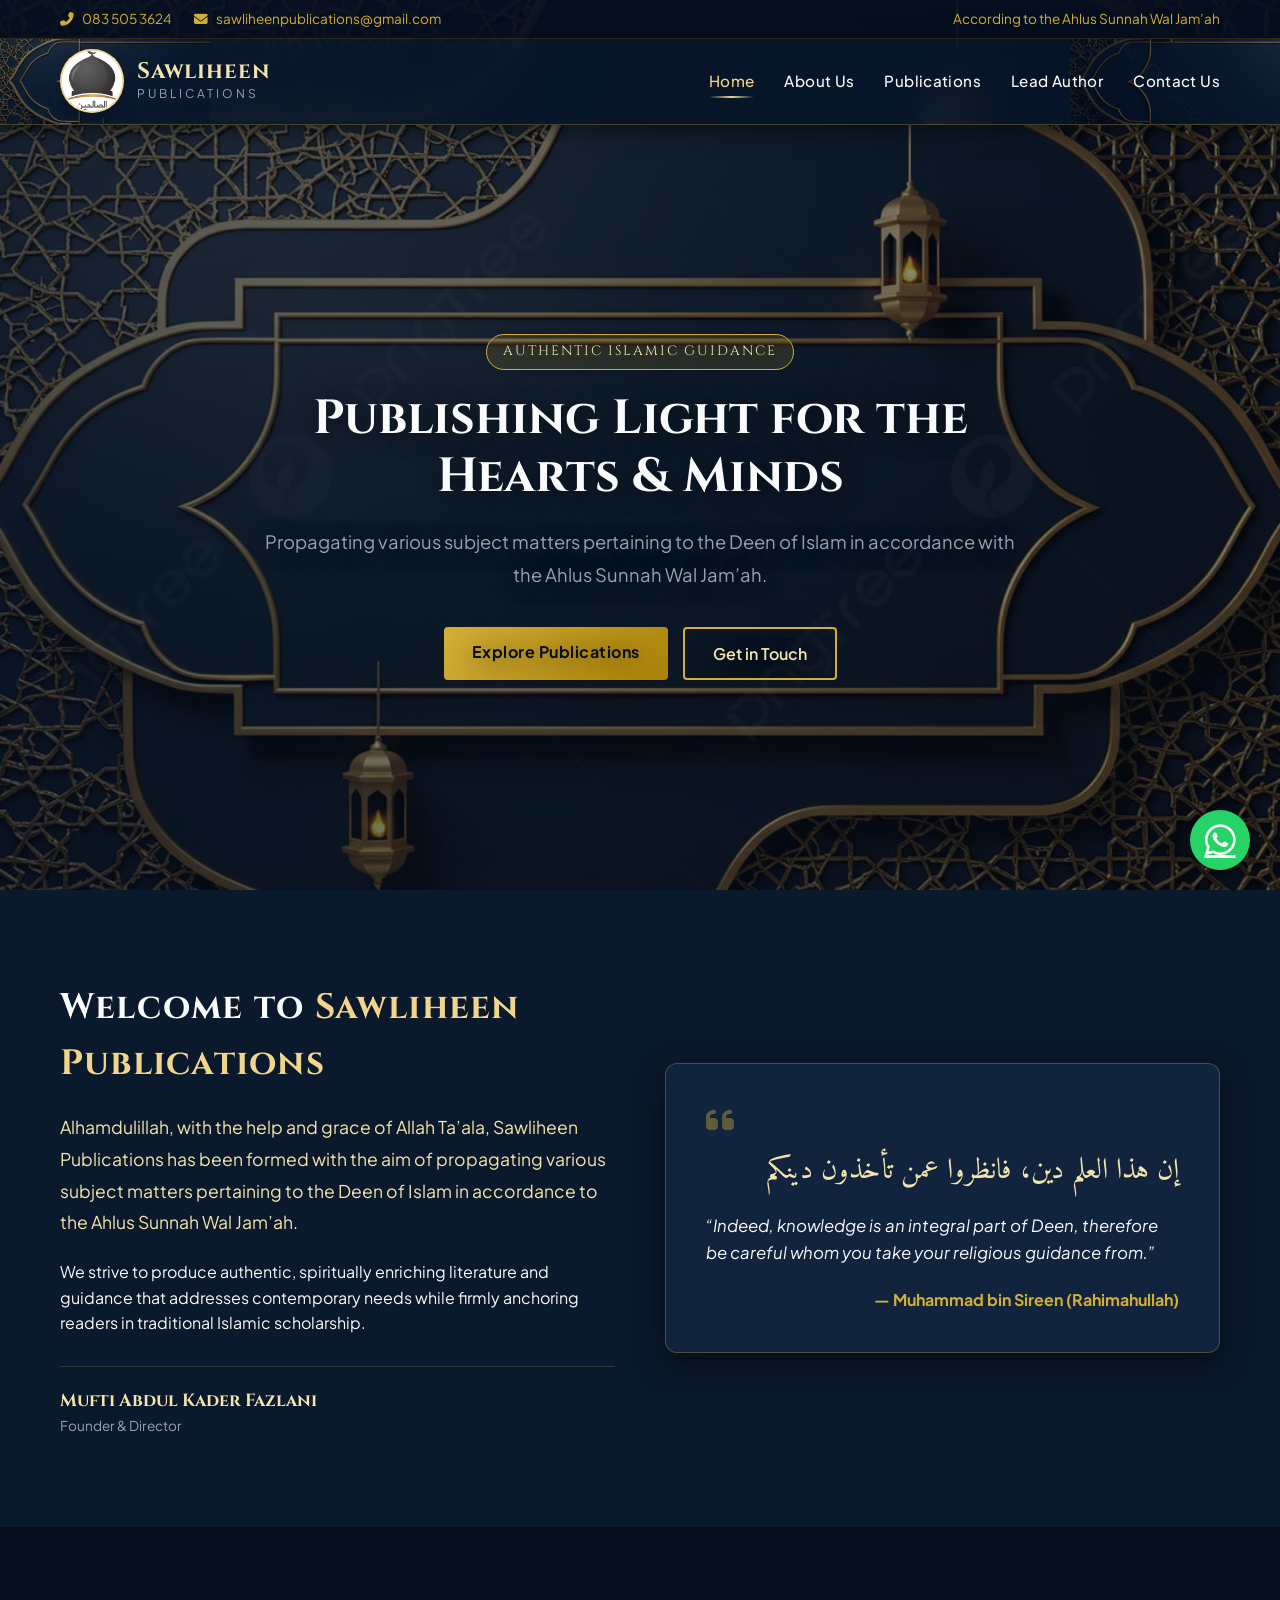
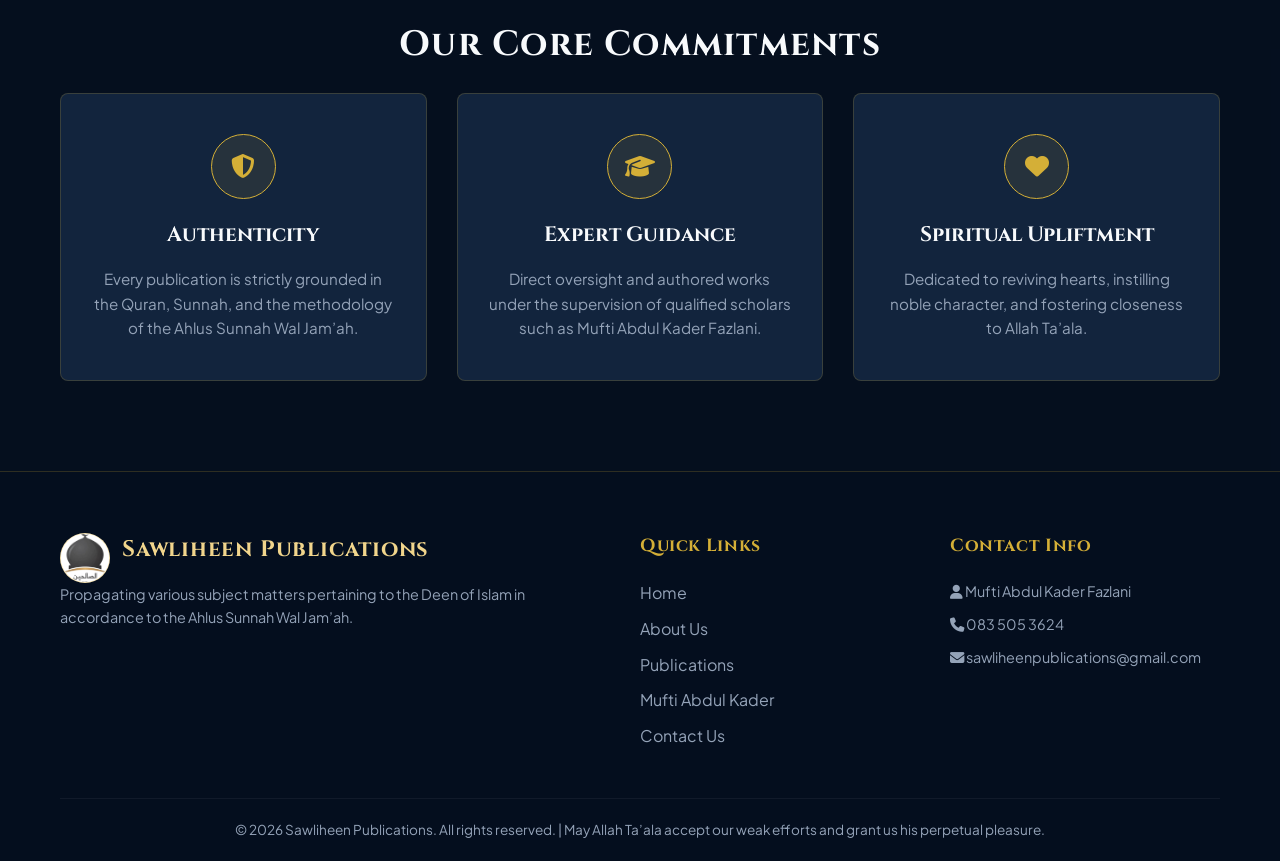
==== commit 9dedb2d2: "Update index.html" ====
--- a/index.html
+++ b/index.html
@@ -2,7 +2,7 @@
 <html lang="en">
 <head>
     <meta charset="UTF-8">
-    <meta name="viewport" content="width=device-width, initial-scale=1.0">
+    <meta name="viewport" content="width=device-width, initial-scale=1.0, maximum-scale=1.0, user-scalable=no">
     <title>Sawliheen Publications | Home</title>
     <link rel="icon" type="image/png" href="images/favicon.png">
     <link rel="apple-touch-icon" href="images/logo.jpg">
--- a/style.css
+++ b/style.css
@@ -1225,3 +1225,19 @@
     }
     .hamburger i { pointer-events: none; }
 }
+
+/* Keep the expanded menu above page content; this is essential for taps on
+   mobile where the hero otherwise sits in the same stacking layer. */
+.navbar-header { z-index: 1100 !important; }
+@media (max-width: 900px) {
+    .nav-menu {
+        z-index: 1200;
+        pointer-events: auto;
+    }
+    .nav-menu.active { display: block; }
+    .nav-menu li, .nav-menu a {
+        position: relative;
+        z-index: 1201;
+        pointer-events: auto;
+    }
+}
